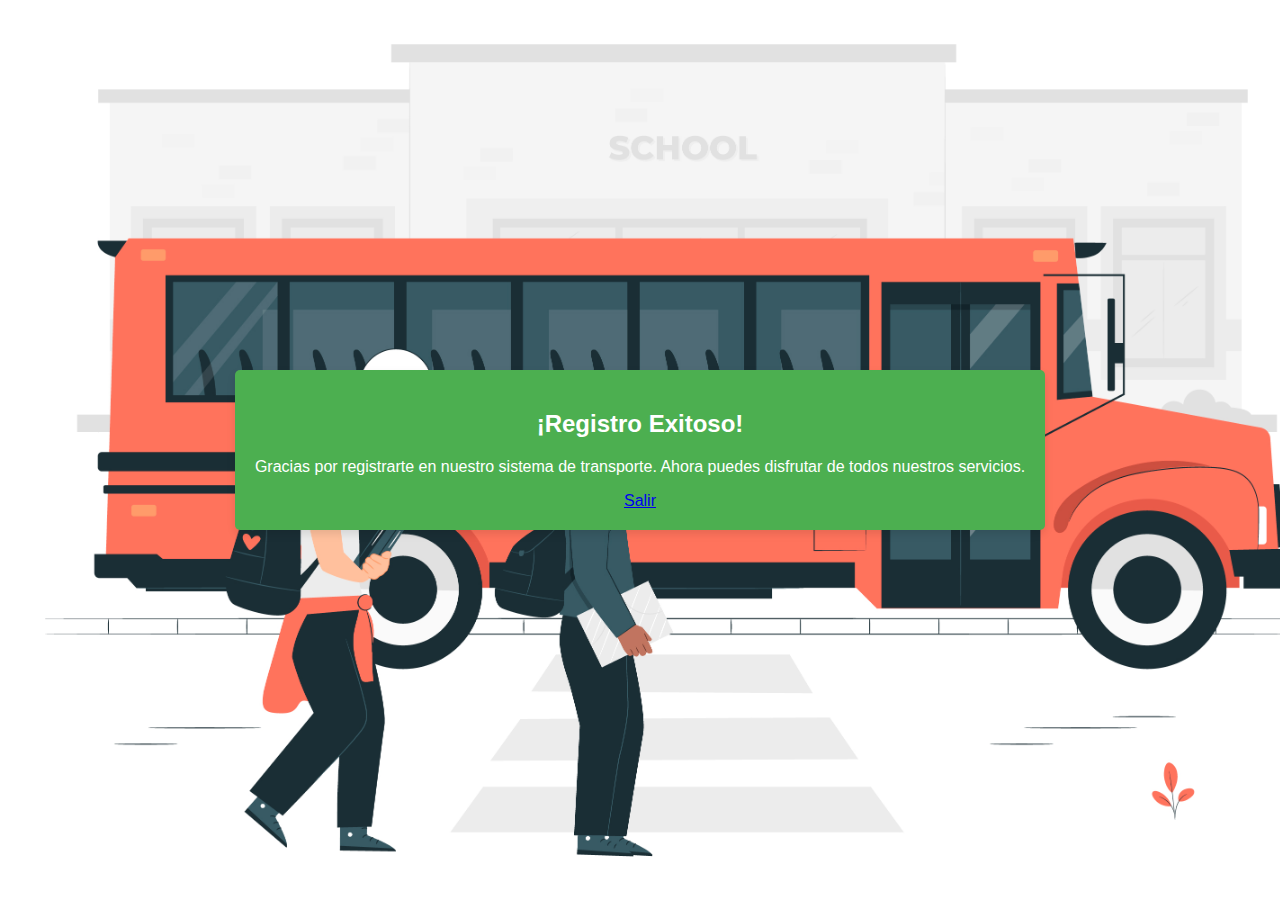
==== success.html @ 2827b6be "final version" ====
<!DOCTYPE html>
<html lang="es">
<head>
    <meta charset="UTF-8">
    <meta name="viewport" content="width=device-width, initial-scale=1.0">
    <title>Registro Exitoso</title>
    <style>
        body {
            font-family: Arial, sans-serif;
            background-color: white;
            background-image: url('./img/school-bus-concept-illustration/7827298.jpg');
            background-size: cover;
            margin: 0;
            padding: 0;
            display: flex;
            justify-content: center;
            align-items: center;
            height: 100vh;
        }

        .mensaje {
            background-color: #4CAF50; /* Verde */
            color: #fff;
            padding: 20px;
            border-radius: 5px;
            box-shadow: 0 4px 8px rgba(0, 0, 0, 0.1);
            text-align: center;
        }
        
    </style>
</head>
<body>
    <div class="mensaje">
        <h2>¡Registro Exitoso!</h2>
        <p>Gracias por registrarte en nuestro sistema de transporte. Ahora puedes disfrutar de todos nuestros servicios.</p>
        <a href="./index.html" class="btn">Salir</a>
    </div>
</body>
</html>
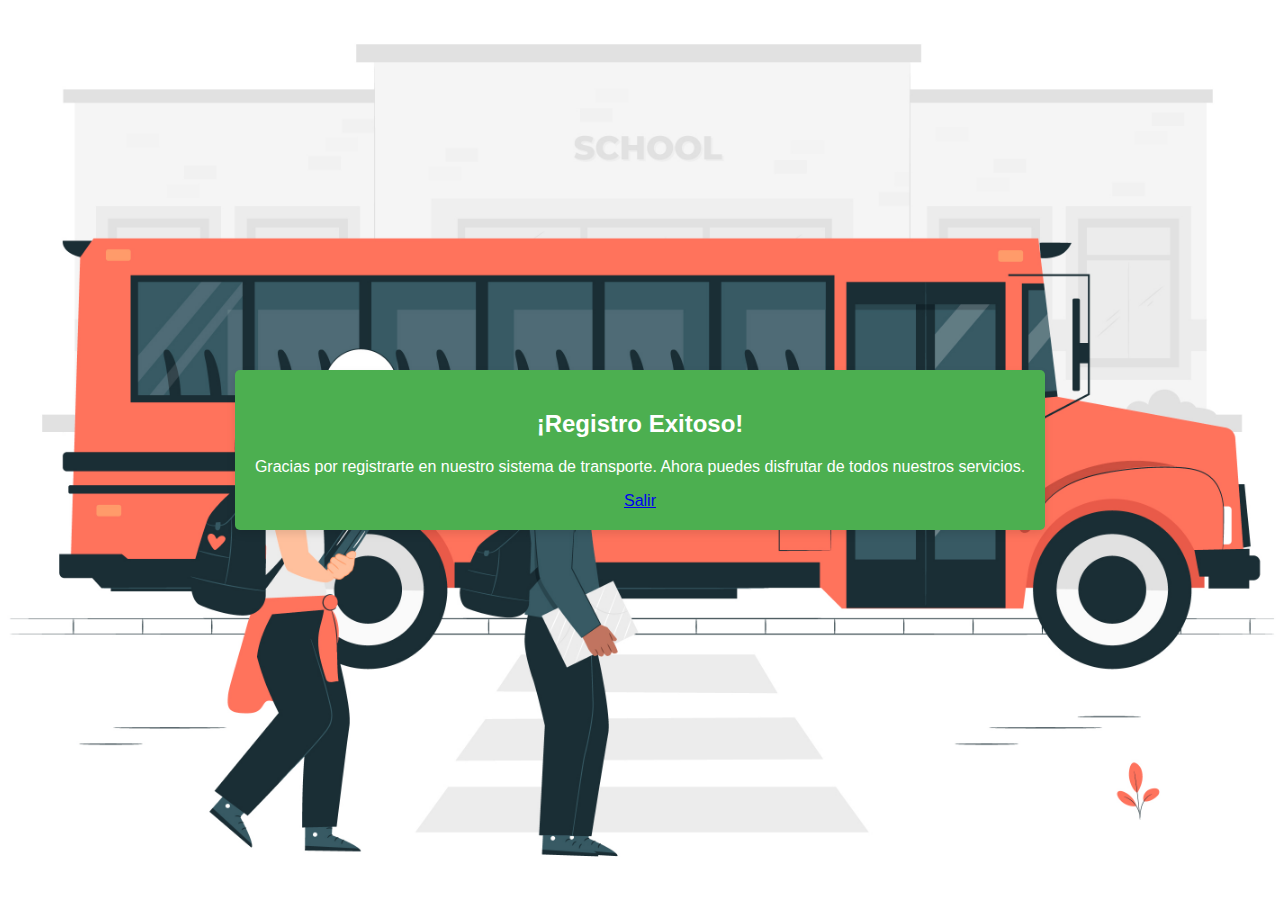
==== commit bdca1cb2: "responsive" ====
--- a/success.html
+++ b/success.html
@@ -10,12 +10,13 @@
             background-color: white;
             background-image: url('./img/school-bus-concept-illustration/7827298.jpg');
             background-size: cover;
+            background-position: center;
             margin: 0;
             padding: 0;
             display: flex;
             justify-content: center;
             align-items: center;
-            height: 100vh;
+            height: 100dvh;
         }
 
         .mensaje {
@@ -26,7 +27,6 @@
             box-shadow: 0 4px 8px rgba(0, 0, 0, 0.1);
             text-align: center;
         }
-        
     </style>
 </head>
 <body>
